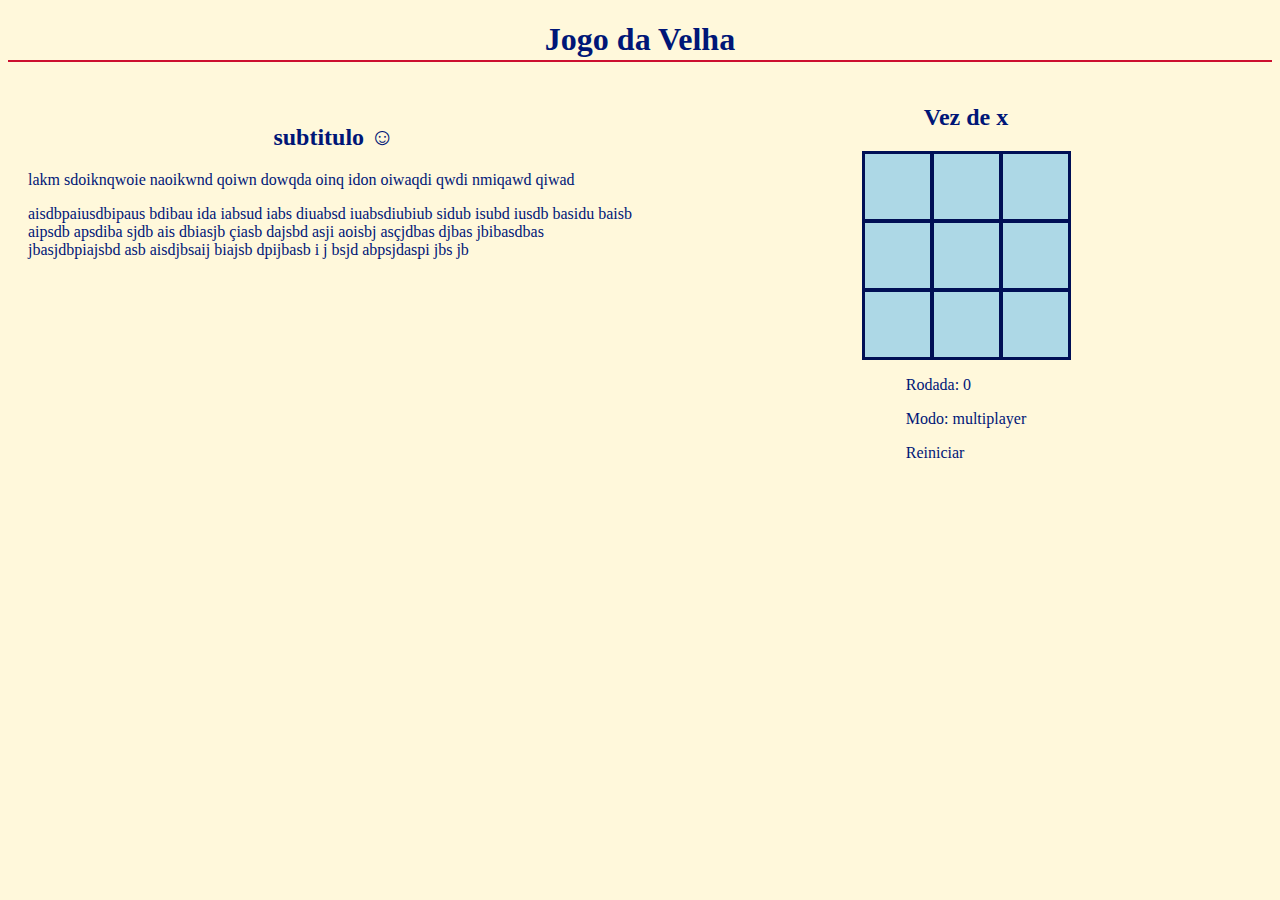
==== index.html @ 1d60baeb "modo contra computador aleatório pronto" ====
<!DOCTYPE html>
<html lang="pt-BR">

<head>
    <meta charset="UTF-8">
    <meta http-equiv="X-UA-Compatible" content="IE=edge">
    <meta name="viewport" content="width=device-width, initial-scale=1.0, maximum-scale=1.0">
    <title>Jogo da velha</title>
    <link rel="stylesheet" href="css/style.css">

</head>

<body>
    <h1>Jogo da Velha</h1>
    <div class="conteudo">
        <div class="resumo">
            <h2>subtitulo ☺</h2>
            <p>lakm sdoiknqwoie naoikwnd qoiwn dowqda oinq idon oiwaqdi qwdi nmiqawd qiwad </p>
            <p>aisdbpaiusdbipaus bdibau ida iabsud iabs diuabsd iuabsdiubiub sidub isubd iusdb  basidu baisb aipsdb apsdiba sjdb ais dbiasjb çiasb dajsbd asji aoisbj asçjdbas djbas jbibasdbas jbasjdbpiajsbd asb aisdjbsaij biajsb dpijbasb i j bsjd abpsjdaspi jbs jb</p>
        </div>
        <div class="jogo">
            <h2 id="textoJogo">Vez de x</h2>
            <div class="tabuleiro" id="tabuleiro">
                <div class="linha">
                    <div id="0"></div>
                    <div id="1"></div>
                    <div id="2"></div>
                </div>
                <div class="linha">
                    <div id="3"></div>
                    <div id="4"></div>
                    <div id="5"></div>
                </div>
                <div class="linha">
                    <div id="6"></div>
                    <div id="7"></div>
                    <div id="8"></div>
                </div>
            </div>
            <div class="controle">
                <p id="rodada">Rodada: 0</p>
                <p id="modo">Modo: multiplayer</p>
                <p id="reiniciar">Reiniciar</p>
            </div>
        </div>
    </div>
</body>

<script src="js/script.js"></script>

</html>
---- css/style.css ----
body{
    background-color: rgb(255, 248, 219);
    color: rgb(0, 22, 119);
    font-family: cursive;
}
h1{
    text-align: center;
    border-bottom: 2px solid rgba(204, 15, 47);
    padding-bottom: 2px;
    
}
#tabuleiro {
    display: flex;
    flex-direction: column;
    height: fit-content;
    width: fit-content;
    border: 1px solid rgb(0,15,85);
    background-color: rgb(173,216,230);
}
.linha{
    display: flex;
}
.linha div{
    display: flex;
    justify-content: center;
    align-items: center;
    text-align: center;
    width: 65px;
    height: 65px;
    border: 2px solid rgb(0,15,85);
    font-size: 60px;
    cursor: pointer;
}
.linha div:hover {
    background-color: aliceblue;
}

.conteudo{
    display: flex;
}
.jogo{
    display: flex;
    flex-direction: column;
    align-items: center;
    justify-content: center;
    width: 50%;
}
.resumo{
    width: 50%;
    padding: 20px;
}
.resumo h2{
    text-align: center;
}
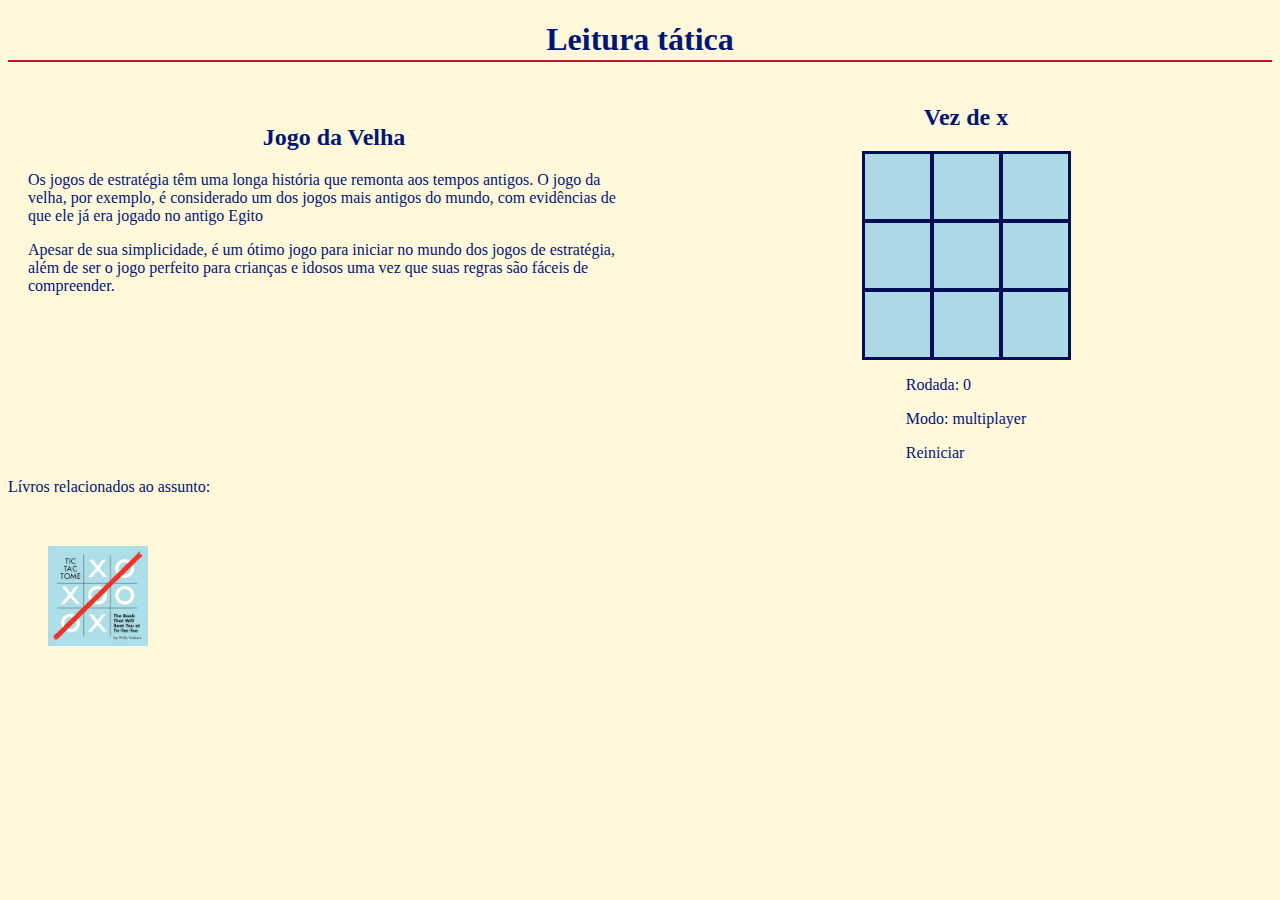
==== commit 86d2f4aa: "transformando em uma loja" ====
--- a/index.html
+++ b/index.html
@@ -5,18 +5,18 @@
     <meta charset="UTF-8">
     <meta http-equiv="X-UA-Compatible" content="IE=edge">
     <meta name="viewport" content="width=device-width, initial-scale=1.0, maximum-scale=1.0">
-    <title>Jogo da velha</title>
+    <title>Leitura tática</title>
     <link rel="stylesheet" href="css/style.css">
 
 </head>
 
 <body>
-    <h1>Jogo da Velha</h1>
+    <h1>Leitura tática</h1>
     <div class="conteudo">
         <div class="resumo">
-            <h2>subtitulo ☺</h2>
-            <p>lakm sdoiknqwoie naoikwnd qoiwn dowqda oinq idon oiwaqdi qwdi nmiqawd qiwad </p>
-            <p>aisdbpaiusdbipaus bdibau ida iabsud iabs diuabsd iuabsdiubiub sidub isubd iusdb  basidu baisb aipsdb apsdiba sjdb ais dbiasjb çiasb dajsbd asji aoisbj asçjdbas djbas jbibasdbas jbasjdbpiajsbd asb aisdjbsaij biajsb dpijbasb i j bsjd abpsjdaspi jbs jb</p>
+            <h2>Jogo da Velha</h2>
+            <p>Os jogos de estratégia têm uma longa história que remonta aos tempos antigos. O jogo da velha, por exemplo, é considerado um dos jogos mais antigos do mundo, com evidências de que ele já era jogado no antigo Egito</p>
+            <p>Apesar de sua simplicidade, é um ótimo jogo para iniciar no mundo dos jogos de estratégia, além de ser o jogo perfeito para crianças e idosos uma vez que suas regras são fáceis de compreender.</p>
         </div>
         <div class="jogo">
             <h2 id="textoJogo">Vez de x</h2>
@@ -44,6 +44,12 @@
             </div>
         </div>
     </div>
+    <div>
+        Lívros relacionados ao assunto:
+        <figure><img class="livro" src="images/EstrategiasParaAprenderEstrategias.png" alt=""></figure>
+        <figure><img class="livro" src="images/tictactome.jpg" alt=""></figure>
+
+    </div>
 </body>
 
 <script src="js/script.js"></script>
--- a/css/style.css
+++ b/css/style.css
@@ -51,4 +51,7 @@
 }
 .resumo h2{
     text-align: center;
+}
+.livro{
+    width: 100px;
 }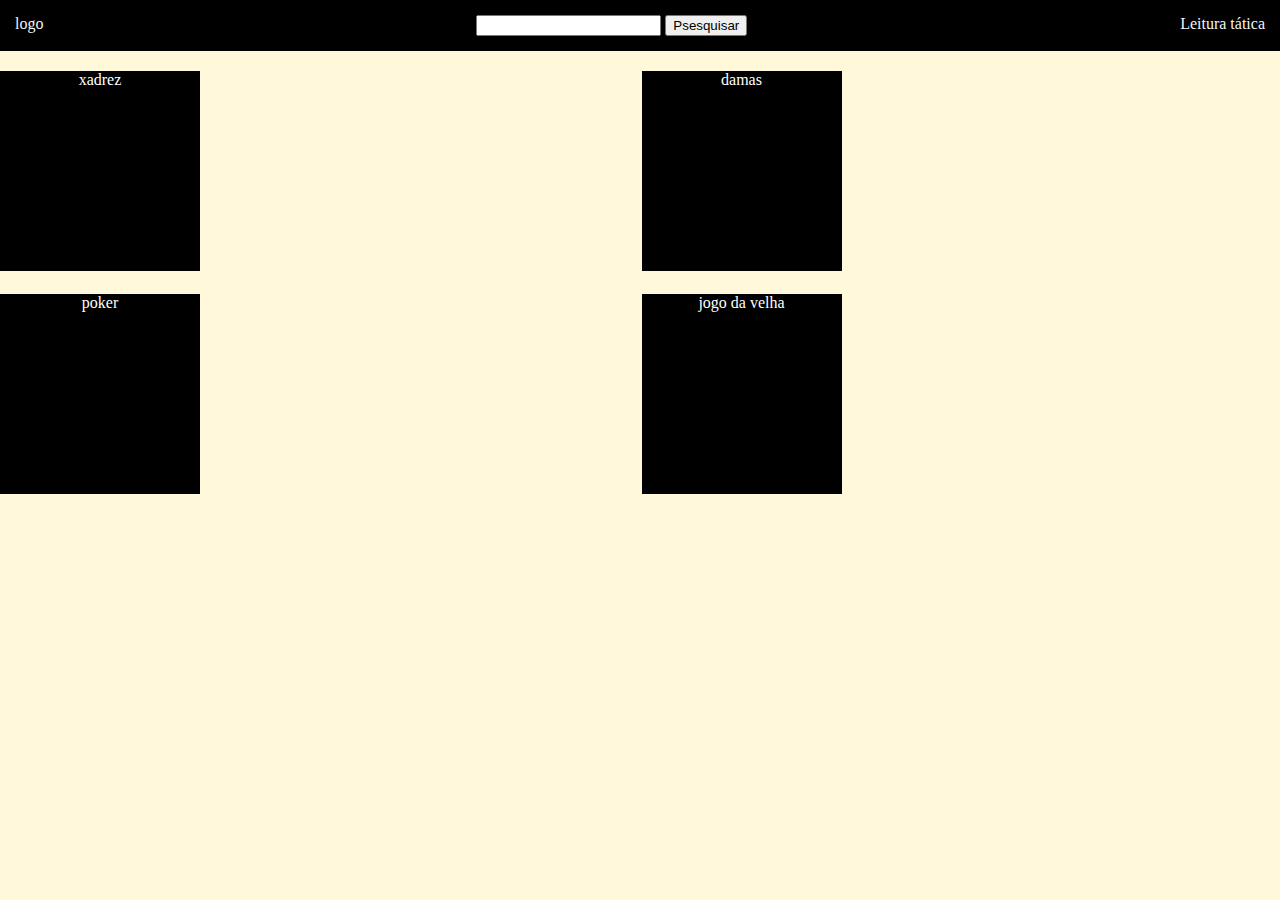
==== commit eb8658c8: "pagina separadas" ====
--- a/index.html
+++ b/index.html
@@ -1,57 +1,29 @@
 <!DOCTYPE html>
 <html lang="pt-BR">
-
 <head>
     <meta charset="UTF-8">
     <meta http-equiv="X-UA-Compatible" content="IE=edge">
     <meta name="viewport" content="width=device-width, initial-scale=1.0, maximum-scale=1.0">
-    <title>Leitura tática</title>
+    <title>Leitura Tática</title>
     <link rel="stylesheet" href="css/style.css">
+</head>
+<body>
+    <header>
+        <p>logo</p>
+        <form action="#" method="get">
+            <input type="text" aria-placeholder="Pesquise por um livro" id="pesquisa">
+            <input type="submit" value="Psesquisar">
+        </form>
+        <p class="nomeMarca">Leitura tática</p>
+    </header>
+    <section class="section">
+        <div class="grid">
+            <div><p>xadrez</p></div>
+            <div><p>damas</p></div>
+            <div><p>poker</p></div>
+            <div><p>jogo da velha</p></div>
+        </div>
 
-</head>
-
-<body>
-    <h1>Leitura tática</h1>
-    <div class="conteudo">
-        <div class="resumo">
-            <h2>Jogo da Velha</h2>
-            <p>Os jogos de estratégia têm uma longa história que remonta aos tempos antigos. O jogo da velha, por exemplo, é considerado um dos jogos mais antigos do mundo, com evidências de que ele já era jogado no antigo Egito</p>
-            <p>Apesar de sua simplicidade, é um ótimo jogo para iniciar no mundo dos jogos de estratégia, além de ser o jogo perfeito para crianças e idosos uma vez que suas regras são fáceis de compreender.</p>
-        </div>
-        <div class="jogo">
-            <h2 id="textoJogo">Vez de x</h2>
-            <div class="tabuleiro" id="tabuleiro">
-                <div class="linha">
-                    <div id="0"></div>
-                    <div id="1"></div>
-                    <div id="2"></div>
-                </div>
-                <div class="linha">
-                    <div id="3"></div>
-                    <div id="4"></div>
-                    <div id="5"></div>
-                </div>
-                <div class="linha">
-                    <div id="6"></div>
-                    <div id="7"></div>
-                    <div id="8"></div>
-                </div>
-            </div>
-            <div class="controle">
-                <p id="rodada">Rodada: 0</p>
-                <p id="modo">Modo: multiplayer</p>
-                <p id="reiniciar">Reiniciar</p>
-            </div>
-        </div>
-    </div>
-    <div>
-        Lívros relacionados ao assunto:
-        <figure><img class="livro" src="images/EstrategiasParaAprenderEstrategias.png" alt=""></figure>
-        <figure><img class="livro" src="images/tictactome.jpg" alt=""></figure>
-
-    </div>
+    </section>
 </body>
-
-<script src="js/script.js"></script>
-
 </html>--- a/css/style.css
+++ b/css/style.css
@@ -1,3 +1,6 @@
+*{
+    margin: 0px;
+}
 body{
     background-color: rgb(255, 248, 219);
     color: rgb(0, 22, 119);
@@ -54,4 +57,34 @@
 }
 .livro{
     width: 100px;
+}
+
+/*-------------------------------------------------*/
+
+header{
+    background-color: black;
+    color: whitesmoke;
+    display: flex;
+    justify-content: space-between;
+    padding: 15px;
+}
+.grid div{
+    background-color: black;
+    color: white;
+    margin-top: 20px;
+    height: 200px;
+    width: 200px;
+    
+
+}
+.grid{
+    display: grid;
+    grid-template-columns: repeat(auto-fill,minmax(600px , 1fr));
+    gap:3px;
+    text-align: center;
+}
+.section{
+    font-display: flex;
+    justify-content: center;
+    text-align: center;
 }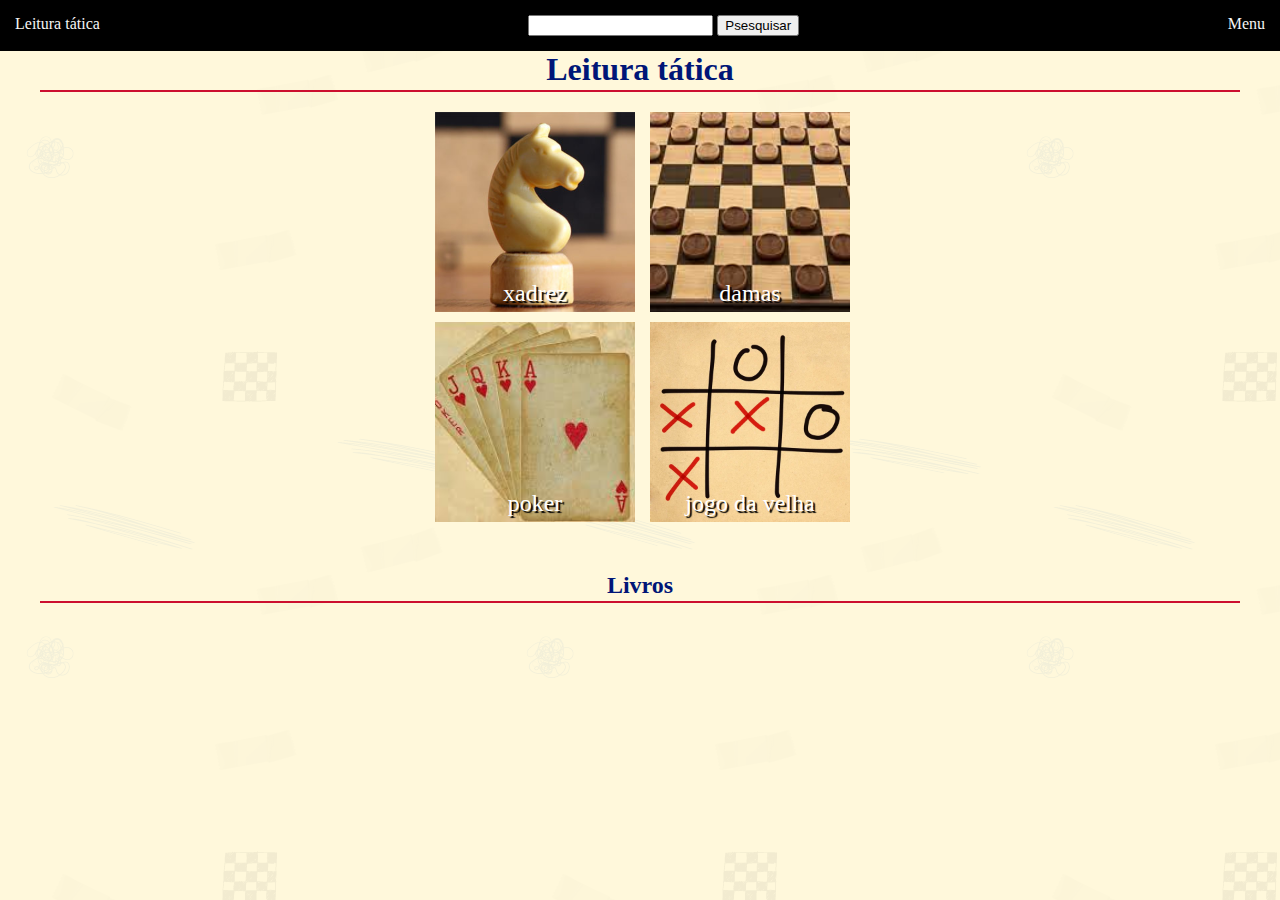
==== commit 8ed2d59d: "desenvolvendo index" ====
--- a/index.html
+++ b/index.html
@@ -6,24 +6,30 @@
     <meta name="viewport" content="width=device-width, initial-scale=1.0, maximum-scale=1.0">
     <title>Leitura Tática</title>
     <link rel="stylesheet" href="css/style.css">
+    <link rel="shortcut icon" href="images/icon.png" type="image/x-icon">
 </head>
 <body>
     <header>
-        <p>logo</p>
+        <p>Leitura tática</p>
         <form action="#" method="get">
             <input type="text" aria-placeholder="Pesquise por um livro" id="pesquisa">
             <input type="submit" value="Psesquisar">
         </form>
-        <p class="nomeMarca">Leitura tática</p>
+        <p class="nomeMarca">Menu</p>
     </header>
+
+    <h1>Leitura tática</h1>
+
     <section class="section">
         <div class="grid">
-            <div><p>xadrez</p></div>
-            <div><p>damas</p></div>
-            <div><p>poker</p></div>
-            <div><p>jogo da velha</p></div>
+            <div id="xadrez"><p>xadrez</p></div>
+            <div id="damas"><p>damas</p></div>
+            <div id="poker"><p>poker</p></div>
+            <div id="tictactoe" onclick="document.location='../pages/jogoDaVelha.html'"><p>jogo da velha</p></div>
         </div>
-
+    </section>
+    <section class="secLoja">
+        <h2>Livros</h2>
     </section>
 </body>
 </html>--- a/css/style.css
+++ b/css/style.css
@@ -2,11 +2,13 @@
     margin: 0px;
 }
 body{
-    background-color: rgb(255, 248, 219);
+    background-image: url("../images/fundo.png");
     color: rgb(0, 22, 119);
     font-family: cursive;
 }
-h1{
+h1,h2{
+    margin-left:40px;
+    margin-right:40px;
     text-align: center;
     border-bottom: 2px solid rgba(204, 15, 47);
     padding-bottom: 2px;
@@ -60,6 +62,9 @@
 }
 
 /*-------------------------------------------------*/
+*{
+    margin: 0px;
+}
 
 header{
     background-color: black;
@@ -71,20 +76,58 @@
 .grid div{
     background-color: black;
     color: white;
-    margin-top: 20px;
     height: 200px;
     width: 200px;
-    
+    display: flex;
+}
+.grid div:hover{
+    cursor: pointer;
+    box-shadow: 2px 2px 3px black;
+}
+.grid div p{
+    font-size: 150%;
+    color:white;
+    display: flex;
+    justify-content: center;
+    align-items: end;
+    width: 100%;
+    text-shadow: 2px 2px 1px black;
+    margin-bottom: 5px;
+}
+.grid{
+    margin-top: 20px;
+    width:fit-content;
+    display: grid;
+    grid-template-columns: 50%  1fr;
+    gap:10px;
+}
+.section{
+    display: flex;
+    justify-content: center;
+    text-align: center;
+    width: inherit;
+}
+#xadrez{
+    background-image: url("../images/chess.jpg");
+    background-size: cover;
 
 }
-.grid{
-    display: grid;
-    grid-template-columns: repeat(auto-fill,minmax(600px , 1fr));
-    gap:3px;
-    text-align: center;
+#damas{
+    background-image: url("../images/damas.jpg");
+    background-position: center;
+    background-size: 180%;
 }
-.section{
-    font-display: flex;
-    justify-content: center;
-    text-align: center;
+#poker{
+    background-image: url("../images/poker.jpg");
+    background-size: 140%;
+    background-position: center;
+    
+    
+}
+#tictactoe{
+    background-image: url("../images/tictactoe.jpg");
+    background-size: cover;
+}
+.secLoja{
+    margin-top: 50px;
 }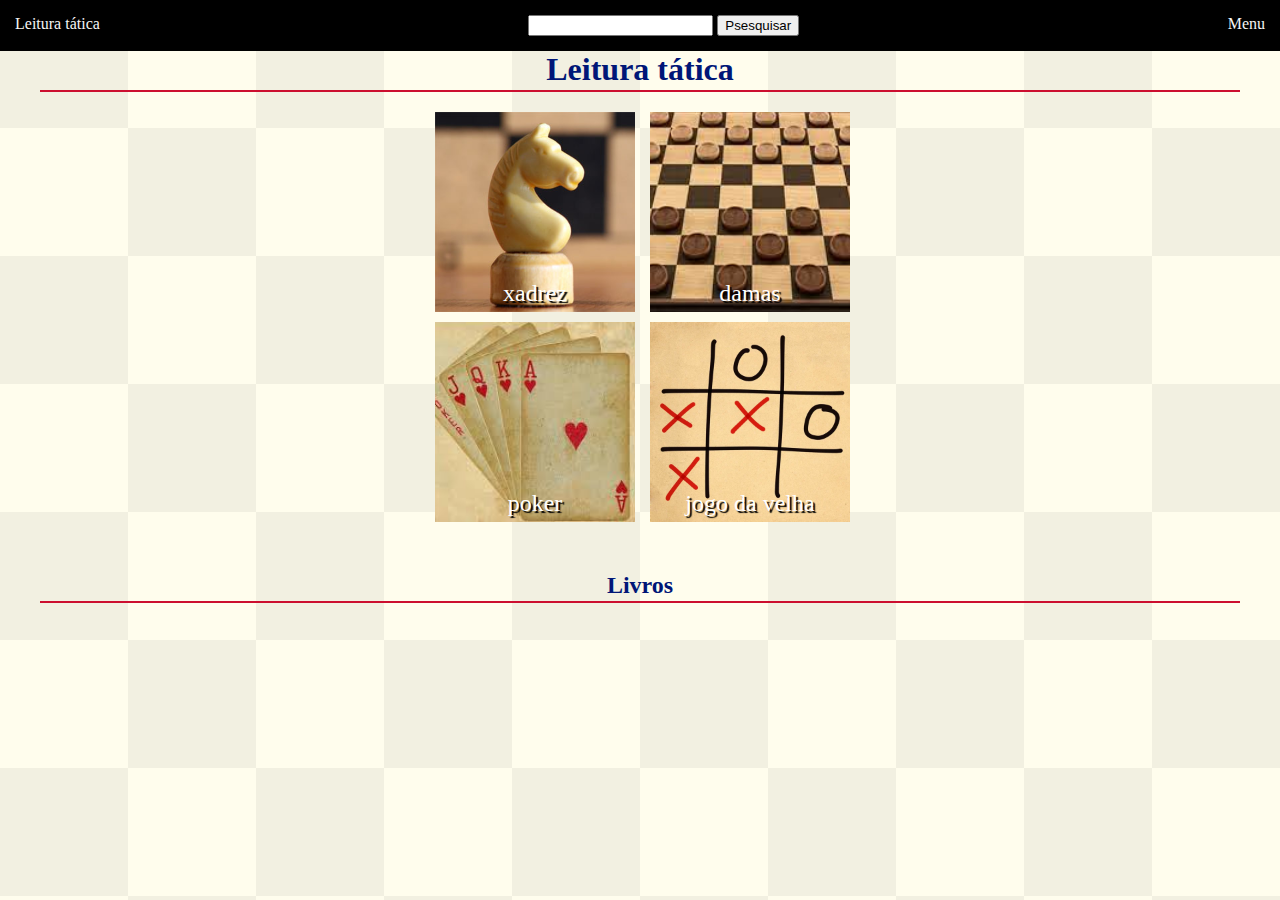
==== commit b475903b: "pagina xadrez" ====
--- a/index.html
+++ b/index.html
@@ -22,7 +22,7 @@
 
     <section class="section">
         <div class="grid">
-            <div id="xadrez"><p>xadrez</p></div>
+            <div id="xadrez"  onclick="document.location='../pages/xadrez.html'"><p>xadrez</p></div>
             <div id="damas"><p>damas</p></div>
             <div id="poker"><p>poker</p></div>
             <div id="tictactoe" onclick="document.location='../pages/jogoDaVelha.html'"><p>jogo da velha</p></div>
--- a/css/style.css
+++ b/css/style.css
@@ -58,10 +58,9 @@
     text-align: center;
 }
 .livro{
-    width: 100px;
+    height: 150px;
 }
 
-/*-------------------------------------------------*/
 *{
     margin: 0px;
 }
@@ -130,4 +129,16 @@
 }
 .secLoja{
     margin-top: 50px;
+}
+.relacionados{
+    display: flex;
+    padding: 10px;
+}
+.relacionados figure{
+    padding: 10px;
+    height: fit-content;
+} 
+.ilustracaoJogo{
+    margin: 40px;
+    width: 450px;
 }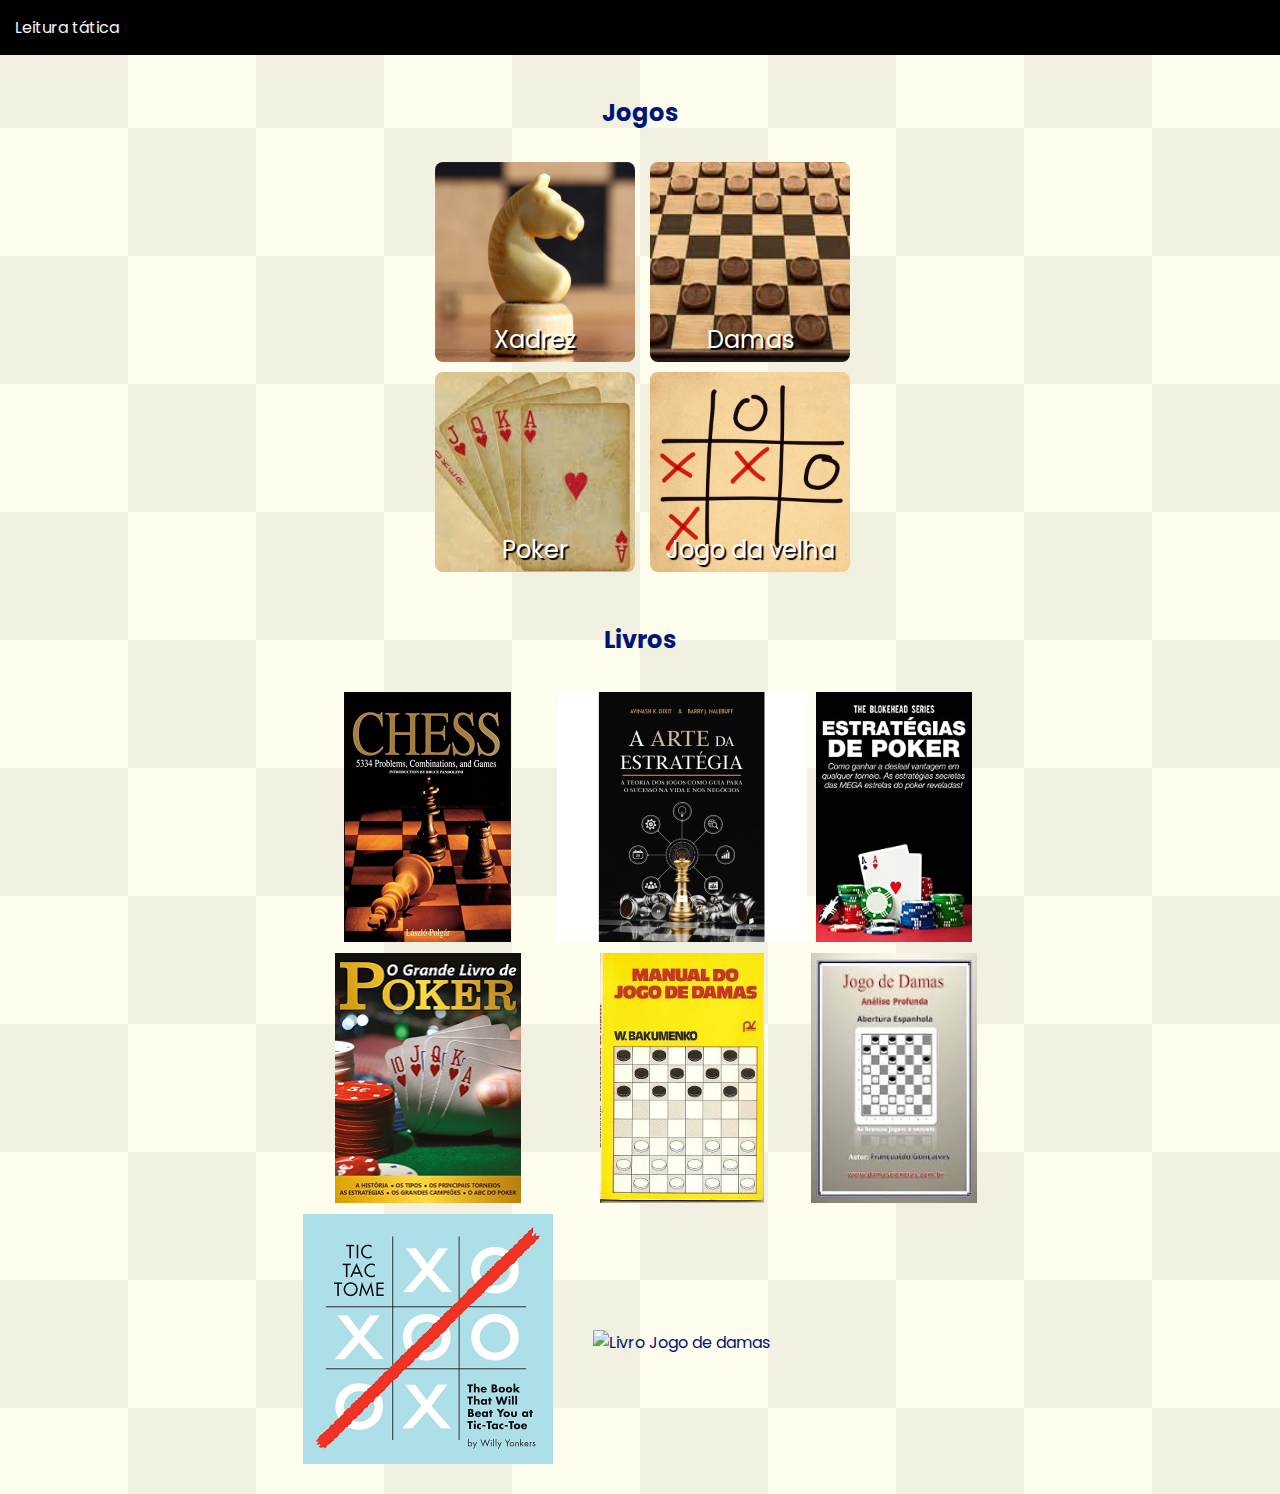
==== commit cb403a79: "pagina poker, novo form e afins" ====
--- a/index.html
+++ b/index.html
@@ -11,25 +11,44 @@
 <body>
     <header>
         <p>Leitura tática</p>
-        <form action="#" method="get">
+        <!--
+        <form class="carlos" action="#" method="get">
             <input type="text" aria-placeholder="Pesquise por um livro" id="pesquisa">
-            <input type="submit" value="Psesquisar">
+            <input class="btn-enviar" type="submit" value="Pesquisar">
         </form>
-        <p class="nomeMarca">Menu</p>
+        <p class="nomeMarca">Menu</p>-->
     </header>
-
-    <h1>Leitura tática</h1>
+    <h2>Jogos</h2>
 
     <section class="section">
         <div class="grid">
-            <div id="xadrez"  onclick="document.location='../pages/xadrez.html'"><p>xadrez</p></div>
-            <div id="damas"><p>damas</p></div>
-            <div id="poker"><p>poker</p></div>
-            <div id="tictactoe" onclick="document.location='../pages/jogoDaVelha.html'"><p>jogo da velha</p></div>
+            <div id="xadrez"  onclick="document.location='pages/xadrez.html'"><p>Xadrez</p></div>
+            <div id="damas" onclick="document.location='pages/damas.html'"><p>Damas</p></div>
+            <div id="poker"  onclick="document.location='pages/poker.html'"><p>Poker</p></div>
+            <div id="tictactoe" onclick="document.location='pages/jogoDaVelha.html'"><p>Jogo da velha</p></div>
         </div>
     </section>
     <section class="secLoja">
         <h2>Livros</h2>
+        <div>
+            <table>
+                <tr>
+                    <td><img src="images/5334problemsChess.jpeg" alt="Livro 5334 chess problems"></td>
+                    <td><img src="images/aArteDaEstrategia.jpeg" alt="Livro A arte da estratégia"></td>
+                    <td><img src="images/estrategiasDePoker.jpg" alt="Livro Estrategias de poker"></td>
+                </tr>
+                <tr>
+                    
+                    <td><img src="images/oGrandelivroDePoker.jpg" alt="Livro O grande livro de poker"></td>
+                    <td><img src="images/manualDamas.jpg" alt="Livro Manual de damas"></td>
+                    <td><img src="images/jogoDeDamasAnalise.jpg" alt="Livro Jogo de damas"></td>
+                </tr>
+                <tr>
+                    <td><img src="images/tictactome.jpg" alt="Livro Manual de damas"></td>
+                    <td><img src="images/EstrategiasParaAprenderEstrategias.png" alt="Livro Jogo de damas"></td>
+                </tr>
+            </table>
+        </div>
     </section>
 </body>
 </html>--- a/css/style.css
+++ b/css/style.css
@@ -1,18 +1,24 @@
+@import url('https://fonts.googleapis.com/css2?family=Poppins:ital,wght@0,100;0,200;0,300;0,400;1,100&display=swap');
+
 *{
     margin: 0px;
 }
 body{
     background-image: url("../images/fundo.png");
     color: rgb(0, 22, 119);
-    font-family: cursive;
-}
-h1,h2{
-    margin-left:40px;
-    margin-right:40px;
-    text-align: center;
-    border-bottom: 2px solid rgba(204, 15, 47);
+    font-family: 'Poppins';
+}
+h2{
+    margin: 40px;
+    margin-bottom: 10px;
+    text-align: center;
     padding-bottom: 2px;
-    
+}
+h1{
+    margin: 40px;
+    margin-bottom: 10px;
+    text-align: center;
+    padding-bottom: 2px;
 }
 #tabuleiro {
     display: flex;
@@ -39,6 +45,15 @@
 .linha div:hover {
     background-color: aliceblue;
 }
+.controle{
+    margin-top: 20px;
+    width: 300px;
+    display: flex;
+    align-items: center;
+}
+a{
+    text-decoration: none;
+}
 
 .conteudo{
     display: flex;
@@ -52,7 +67,9 @@
 }
 .resumo{
     width: 50%;
-    padding: 20px;
+    padding-left: 5%;
+    padding-right: 5%;
+    text-align: justify;
 }
 .resumo h2{
     text-align: center;
@@ -109,36 +126,130 @@
 #xadrez{
     background-image: url("../images/chess.jpg");
     background-size: cover;
-
+	border-radius: 8px;
 }
 #damas{
     background-image: url("../images/damas.jpg");
     background-position: center;
     background-size: 180%;
+	border-radius: 8px;
 }
 #poker{
     background-image: url("../images/poker.jpg");
     background-size: 140%;
     background-position: center;
-    
-    
+    border-radius: 8px;
 }
 #tictactoe{
     background-image: url("../images/tictactoe.jpg");
     background-size: cover;
+	border-radius: 8px;
+}
+.jogo figure{
+    text-align: center;
+    align-items: center;
+    margin-bottom: 10px;
 }
 .secLoja{
     margin-top: 50px;
 }
 .relacionados{
     display: flex;
+    flex-direction: column;
+    margin-top: 50px;
+    margin-left: 20px;
     padding: 10px;
 }
+.relacionados div{
+    display: flex;
+    flex-direction: row;
+}
+
+
 .relacionados figure{
     padding: 10px;
     height: fit-content;
 } 
 .ilustracaoJogo{
-    margin: 40px;
-    width: 450px;
+    width: 70%;
+    border-radius: 9px;
+    border: solid black 1px;
+    box-shadow: rgb(92, 92, 92) 8px 8px 8px;
+}
+
+.carlos input {
+	font-family: 'Poppins';
+	font-size: 0.7em;
+	border-radius: 5px;
+	border: none;
+	outline: none;
+}
+
+.btn-enviar {
+	background: rgb(255,255,255);
+	border: 1px solid rgb(255,255,255);
+	font-family: 'Poppins';
+	font-size: 0.7em;
+	text-decoration: none;
+	display: inline-block;
+	transition-duration: 0.4s;
+}
+
+.btn-enviar:hover {
+	border: 1px solid rgb(255,255,255);
+	background-color: rgb(0,0,0);
+	color: #fff;
+}
+@media (max-width:600px){
+.conteudo{
+        flex-direction: column;
+}
+    
+}
+
+button a{
+    color: white;
+}
+button a:hover{
+    color: black;
+}
+button{
+    background: rgb(43, 43, 43);
+    text-decoration: none;
+    width:150px;
+    height: 30px;
+    margin:2px;
+    font-size: 15px;
+    border: none;
+    color: rgb(255, 255, 255);
+    border: 1px solid rgb(255, 255, 255);
+    font-family: 'Poppins';
+    font-size: 0.7em;
+    text-decoration: none;
+    display: inline-block;
+    transition-duration: 0.4s;
+    border-radius: 8px;
+}
+button:hover{
+text-decoration: none;
+border: 1px solid rgb(0, 0, 0);
+background-color: rgb(255, 255, 255);
+color: #000000;
+}
+.secLoja img{
+    height: 250px;
+}
+.secLoja table{
+    align-items: center;
+    display: flex;
+    align-items: center;
+    justify-content: center;
+    padding: 20px;
+}
+.secLoja table tr{
+    align-items: center;
+    width: 700px;
+    text-align: center;
+    align-items: center;
+
 }